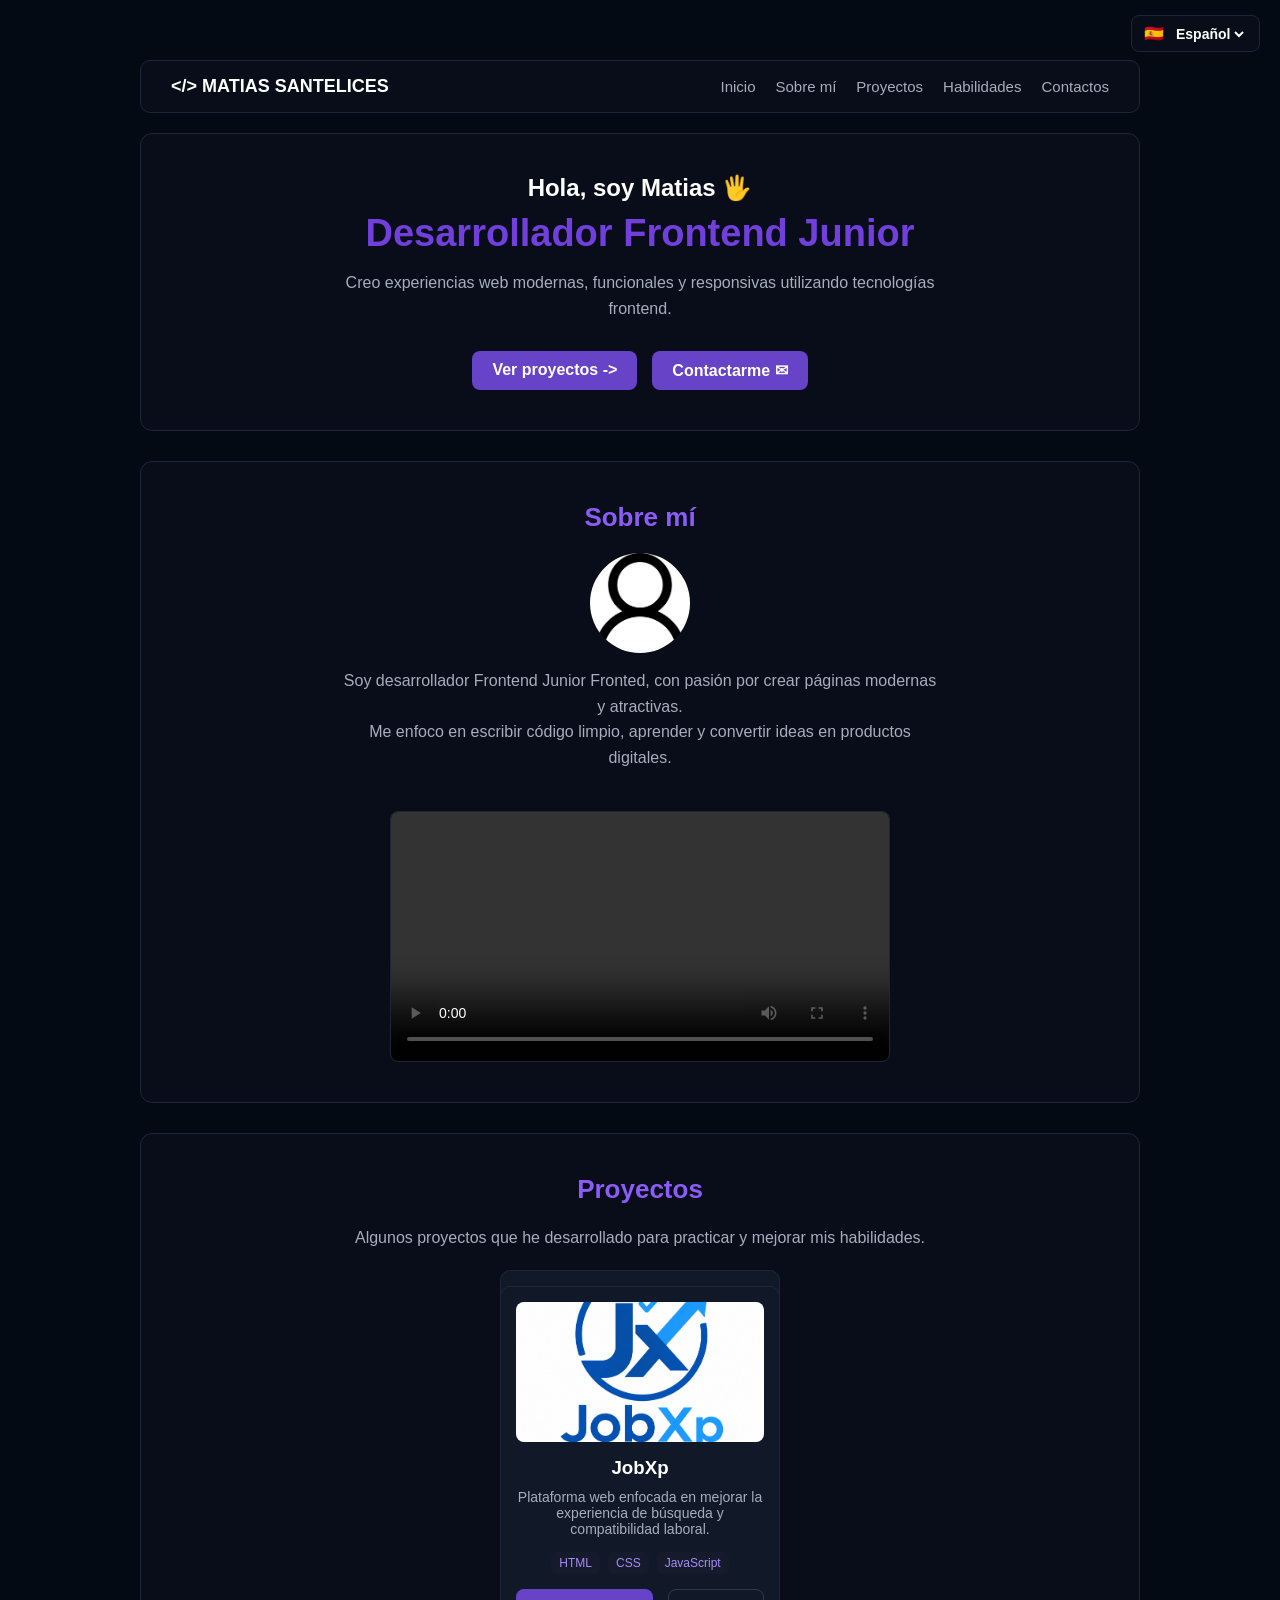
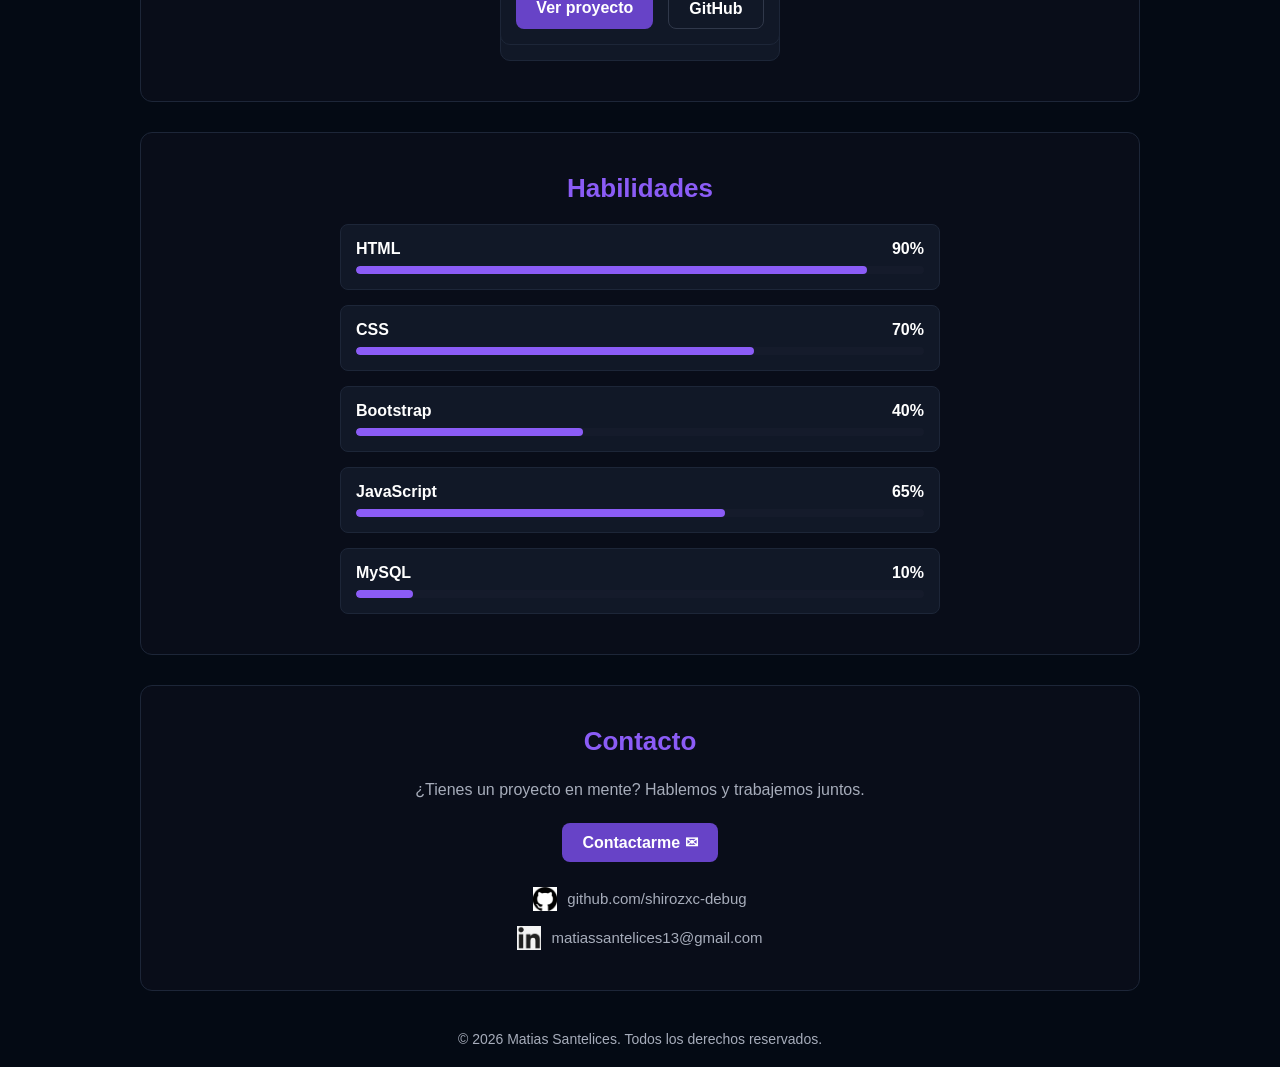
==== Portafolio/index.html @ 4d887667 "asd" ====
<!DOCTYPE html>
<html lang="es">

<head>
    <meta charset="UTF-8">
    <meta name="viewport" content="width=device-width, initial-scale=1.0">
    <meta name="author" content="Matias Santelices">
    <title>Portafolio - Matias Santelices</title>
    <link rel="stylesheet" href="static/css/style.css">
</head>

<body>

    <!-- CAJA DE IDIOMA INDEPENDIENTE (FUERA DEL HEADER) -->
    <div class="caja-idioma-flotante">
        <span id="bandera">🇪🇸</span>
        <select id="selector-idioma">
            <option value="es">Español</option>
            <option value="en">English</option>
        </select>
    </div>

    <!-- MENÚ DE NAVEGACIÓN -->
    <header class="navbar">
        <div class="logo">
            <a href="#inicio"> &lt;/&gt; MATIAS SANTELICES</a>
        </div>
        <nav class="nav-links">
            <a id="link-inicio" href="#inicio">Inicio</a>
            <a id="link-sobre-mi" href="#sobre-mi">Sobre mí</a>
            <a id="link-proyectos" href="#proyectos">Proyectos</a>
            <a id="link-habilidades" href="#habilidades">Habilidades</a>
            <a id="link-contacto" href="#contacto">Contactos</a>
        </nav>
    </header>

    <!-- CONTENEDOR PRINCIPAL -->
    <main class="contenedor-principal">

        <!-- INICIO -->
        <section id="inicio" class="caja-seccion">
            <h2 id="txt-saludo">Hola, soy Matias 🖐</h2>
            <h1 id="txt-titulo-profesion" class="titulo-principal">Desarrollador Frontend Junior </h1>
            <p id="txt-descripcion-inicio" class="texto-centrado">Creo experiencias web modernas, funcionales y responsivas utilizando tecnologías frontend.</p>
            <div class="contenedor-botones">
                <a id="btn-ver-proyectos" href="#proyectos" class="btn">Ver proyectos -&gt;</a>
                <a id="btn-contacto" href="#contacto" class="btn">Contactarme ✉</a>
            </div>
        </section>

        <!-- SOBRE MÍ -->
        <section id="sobre-mi" class="caja-seccion">
            <h2 id="titulo-sobre-mi" class="titulo-seccion">Sobre mí</h2>
            <div class="tarjeta-sobre-mi">
                <img class="imagen-usuario" src="static/images/user.png" alt="Matias Santelices">
                <p id="txt-sobre-mi" class="texto-centrado">
                    Soy desarrollador Frontend Junior Fronted, con pasión por crear páginas modernas y atractivas.<br>
                    Me enfoco en escribir código limpio, aprender y convertir ideas en productos digitales.
                </p>
            </div>
            <div class="contenedor-video">
            <video controls width="100%">
                <source src="static/videos/presentacion.mp4" type="video/mp4">
                Tu navegador no soporta el formato de video.
            </video>
        </div>
    </div>
</section>
        </section>

        <!-- PROYECTOS -->
        <section id="proyectos" class="caja-seccion">
            <h2 id="titulo-proyectos" class="titulo-seccion">Proyectos</h2>
            <p id="desc-proyectos" class="texto-centrado">Algunos proyectos que he desarrollado para practicar y mejorar mis habilidades.</p>
            
            <div class="contenedor-tarjetas">
                <article class="tarjeta-proyecto">
<!-- PROYECTO 1 -->
<article class="tarjeta-proyecto">
    <!-- CONTENEDOR DE LA IMAGEN DEL PROYECTO -->
    <div class="imagen-placeholder">
        <img src="static/images/Logo.png" alt="logo" class="img-proyecto">
    </div>

    <div class="info-proyecto">
        <h3>JobXp</h3>
        <p id="desc-p1">Plataforma web enfocada en mejorar la experiencia de búsqueda y compatibilidad laboral.</p>
        <div class="tecnologias">
            <span>HTML</span>
            <span>CSS</span>
            <span>JavaScript</span>
        </div>
        <div class="contenedor-botones">
            <a id="btn-p1-ver" href="#" class="btn">Ver proyecto</a>
            <a href="https://github.com/shirozxc-debug" target="_blank" class="btn-secundario">GitHub</a>
        </div>
    </div>
</article>
</section>


<!-- HABILIDADES -->
        <section id="habilidades" class="caja-seccion">
            <h2 id="titulo-habilidades" class="titulo-seccion">Habilidades</h2>
            
            <div class="contenedor-barras">
                <div class="habilidad-barra">
                    <div class="habilidad-info">
                        <span>HTML</span>
                        <span>90%</span>
                    </div>
                    <div class="barra"><div class="progreso" style="width: 90%;"></div></div>
                </div>

                <div class="habilidad-barra">
                    <div class="habilidad-info">
                        <span>CSS</span>
                        <span>70%</span>
                    </div>
                    <div class="barra"><div class="progreso" style="width: 70%;"></div></div>
                </div>

                <div class="habilidad-barra">
                    <div class="habilidad-info">
                        <span>Bootstrap</span>
                        <span>40%</span>
                    </div>
                    <div class="barra"><div class="progreso" style="width: 40%;"></div></div>
                </div>

                <div class="habilidad-barra">
                    <div class="habilidad-info">
                        <span>JavaScript</span>
                        <span>65%</span>
                    </div>
                    <div class="barra"><div class="progreso" style="width: 65%;"></div></div>
                </div>

                <div class="habilidad-barra">
                    <div class="habilidad-info">
                        <span>MySQL</span>
                        <span>10%</span>
                    </div>
                    <div class="barra"><div class="progreso" style="width: 10%;"></div></div>
                </div>
            </div>
        </section>

<!-- CONTACTO -->
        <section id="contacto" class="caja-seccion">
            <h2 id="titulo-contacto" class="titulo-seccion">Contacto</h2>
            <p id="txt-contacto-pregunta" class="texto-centrado">¿Tienes un proyecto en mente? Hablemos y trabajemos juntos.</p>
            <div class="espacio-boton">
                <a id="btn-contactarme" href="mailto:matiassantelices13@gmail.com" class="btn">Contactarme ✉</a>
            </div>

            <div class="contenedor-contacto">
                <div class="item-contacto">
                    <img src="static/images/github.png" alt="github">
                    <a href="https://github.com/shirozxc-debug" target="_blank">github.com/shirozxc-debug</a>
                </div>
                <div class="item-contacto">
                    <img src="static/images/LinkedIn.png" alt="LinkedIn">
                    <a href="https://www.linkedin.com/in/matias-santelices-171565412/" target="_blank">matiassantelices13@gmail.com</a>
                </div>
            </div>
        </section>

    </main>
    <footer>
        <p id="txt-footer">© 2026 Matias Santelices. Todos los derechos reservados.</p>
    </footer>

    <!-- SCRIPT AL FINAL -->
    <script src="static/js/script.js"></script>
</body>

</html>
---- Portafolio/static/css/style.css ----
* {
    margin: 0;
    padding: 0;
    box-sizing: border-box;
}

body {
    font-family: Arial, Helvetica, sans-serif;
    background-color: #040A14;
    color: #ffffff;
    display: flex;
    flex-direction: column;
    align-items: center;
    min-height: 100vh;
}

.caja-idioma-flotante {
    position: absolute;
    top: 15px;
    right: 20px;
    display: flex;
    align-items: center;
    gap: 8px;
    background-color: #090D19;
    border: 1px solid #1d2638;
    padding: 8px 12px;
    border-radius: 8px;
    z-index: 100;
}

#selector-idioma {
    background-color: transparent;
    color: #ffffff;
    border: none;
    font-size: 14px;
    font-weight: bold;
    cursor: pointer;
    outline: none;
}

#selector-idioma option {
    background-color: #090D19;
    color: #ffffff;
}

.navbar {
    width: 90%;
    max-width: 1000px;
    background-color: #090D19;
    border: 1px solid #1d2638;
    border-radius: 10px;
    margin: 60px 0 20px 0;
    padding: 15px 30px;
    display: flex;
    justify-content: space-between;
    align-items: center;
}

.logo a {
    color: #ffffff;
    text-decoration: none;
    font-weight: bold;
    font-size: 18px;
}

.logo a:hover {
    color: #8b5cf6;
}

.nav-links {
    display: flex;
    gap: 20px;
}

.nav-links a {
    color: #a7adbb;
    text-decoration: none;
    font-size: 15px;
}

.nav-links a:hover {
    color: #8b5cf6;
}

.contenedor-principal {
    width: 90%;
    max-width: 1000px;
    display: flex;
    flex-direction: column;
    align-items: center;
    gap: 30px;
}

.caja-seccion {
    width: 100%;
    background-color: #090D19;
    border: 1px solid #1d2638;
    border-radius: 12px;
    padding: 40px 30px;
    display: flex;
    flex-direction: column;
    align-items: center;
    text-align: center;
}

.titulo-principal {
    font-size: 38px;
    color: #7140DC;
    margin: 10px 0 15px 0;
}

.titulo-seccion {
    font-size: 26px;
    color: #8b5cf6;
    margin-bottom: 20px;
}

.texto-centrado {
    color: #a7adbb;
    margin-bottom: 20px;
    max-width: 600px;
    line-height: 1.6;
}

.contenedor-botones {
    display: flex;
    gap: 15px;
    justify-content: center;
    margin-top: 10px;
}

.btn {
    background-color: #6743C7;
    color: #ffffff;
    padding: 10px 20px;
    border-radius: 8px;
    text-decoration: none;
    font-weight: bold;
    display: inline-block;
}

.btn:hover {
    background-color: #5533ad;
}

.btn-secundario {
    border: 1px solid #30384a;
    color: #ffffff;
    padding: 10px 20px;
    border-radius: 8px;
    text-decoration: none;
    font-weight: bold;
}

.btn-secundario:hover {
    border-color: #8b5cf6;
    color: #8b5cf6;
}

.tarjeta-sobre-mi {
    display: flex;
    flex-direction: column;
    align-items: center;
    gap: 15px;
}

.imagen-usuario {
    width: 100px;
    height: 100px;
    border-radius: 50%;
    object-fit: cover;
}

.contenedor-video {
    width: 100%;
    max-width: 500px;
    margin-top: 20px;
    border-radius: 8px;
    overflow: hidden;
    border: 1px solid #1d2638;
}

.contenedor-video video {
    display: block;
    width: 100%;
    height: auto;
    object-fit: cover;
}

.contenedor-tarjetas {
    display: flex;
    flex-wrap: wrap;
    justify-content: center;
    gap: 20px;
    width: 100%;
}

.tarjeta-proyecto {
    background-color: #111827;
    border: 1px solid #1d2638;
    border-radius: 10px;
    width: 280px;
    padding: 15px;
    display: flex;
    flex-direction: column;
    align-items: center;
}

.imagen-placeholder {
    width: 100%;
    height: 140px;
    background-color: #151b2b;
    color: #8b5cf6;
    font-weight: bold;
    display: flex;
    justify-content: center;
    align-items: center;
    border-radius: 8px;
    margin-bottom: 15px;
    overflow: hidden;
}

.img-proyecto {
    width: 100%;
    height: 100%;
    object-fit: cover;
}

.info-proyecto h3 {
    margin-bottom: 10px;
}

.info-proyecto p {
    color: #a7adbb;
    font-size: 14px;
    margin-bottom: 15px;
}

.tecnologias {
    display: flex;
    justify-content: center;
    gap: 8px;
    margin-bottom: 15px;
}

.tecnologias span {
    background-color: #151b2b;
    color: #a78bfa;
    padding: 4px 8px;
    border-radius: 5px;
    font-size: 12px;
}

.contenedor-barras {
    width: 100%;
    max-width: 600px;
    display: flex;
    flex-direction: column;
    gap: 15px;
}

.habilidad-barra {
    background-color: #111827;
    border: 1px solid #1d2638;
    border-radius: 8px;
    padding: 15px;
}

.habilidad-info {
    display: flex;
    justify-content: space-between;
    margin-bottom: 8px;
    font-weight: bold;
}

.barra {
    width: 100%;
    height: 8px;
    background-color: #151b2b;
    border-radius: 10px;
    overflow: hidden;
}

.progreso {
    height: 100%;
    background-color: #8b5cf6;
    border-radius: 10px;
    transition: width 1s ease-in-out;
}

.espacio-boton {
    margin-bottom: 25px;
}

.contenedor-contacto {
    display: flex;
    flex-direction: column;
    gap: 15px;
    align-items: center;
}

.item-contacto {
    display: flex;
    align-items: center;
    gap: 10px;
}

.item-contacto img {
    width: 24px;
    height: 24px;
    object-fit: contain;
}

.item-contacto a {
    color: #a7adbb;
    text-decoration: none;
    font-size: 15px;
}

.item-contacto a:hover {
    color: #8b5cf6;
}

footer {
    margin: 40px 0 20px 0;
    color: #a7adbb;
    font-size: 14px;
}

@media (max-width: 768px) {
    .caja-idioma-flotante {
        top: 10px;
        right: 50%;
        transform: translateX(50%);
    }

    .navbar {
        flex-direction: column;
        gap: 15px;
        margin-top: 70px;
        padding: 15px;
    }

    .nav-links {
        flex-wrap: wrap;
        justify-content: center;
        gap: 10px;
    }

    .titulo-principal {
        font-size: 28px;
    }

    .tarjeta-proyecto {
        width: 100%;
    }

    .contenedor-botones {
        flex-direction: column;
        width: 100%;
    }

    .btn, .btn-secundario {
        width: 100%;
        text-align: center;
    }
}
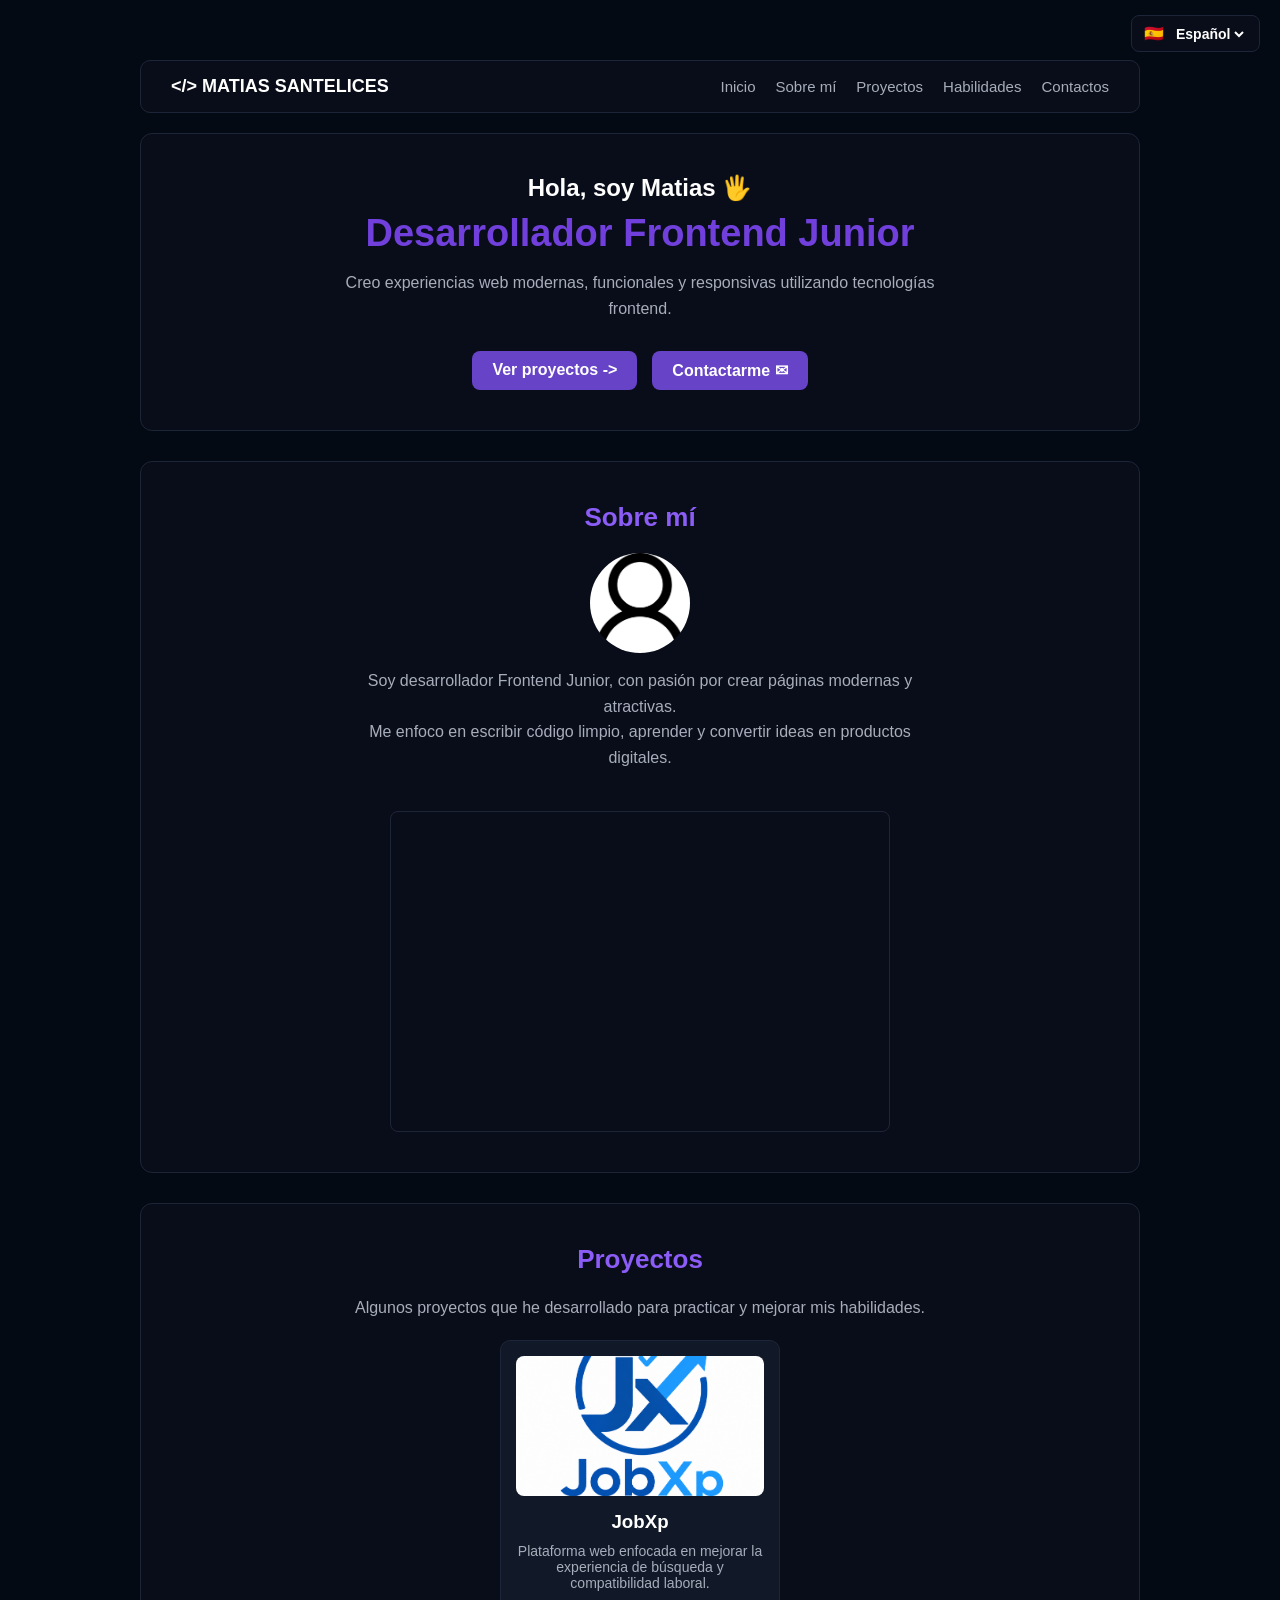
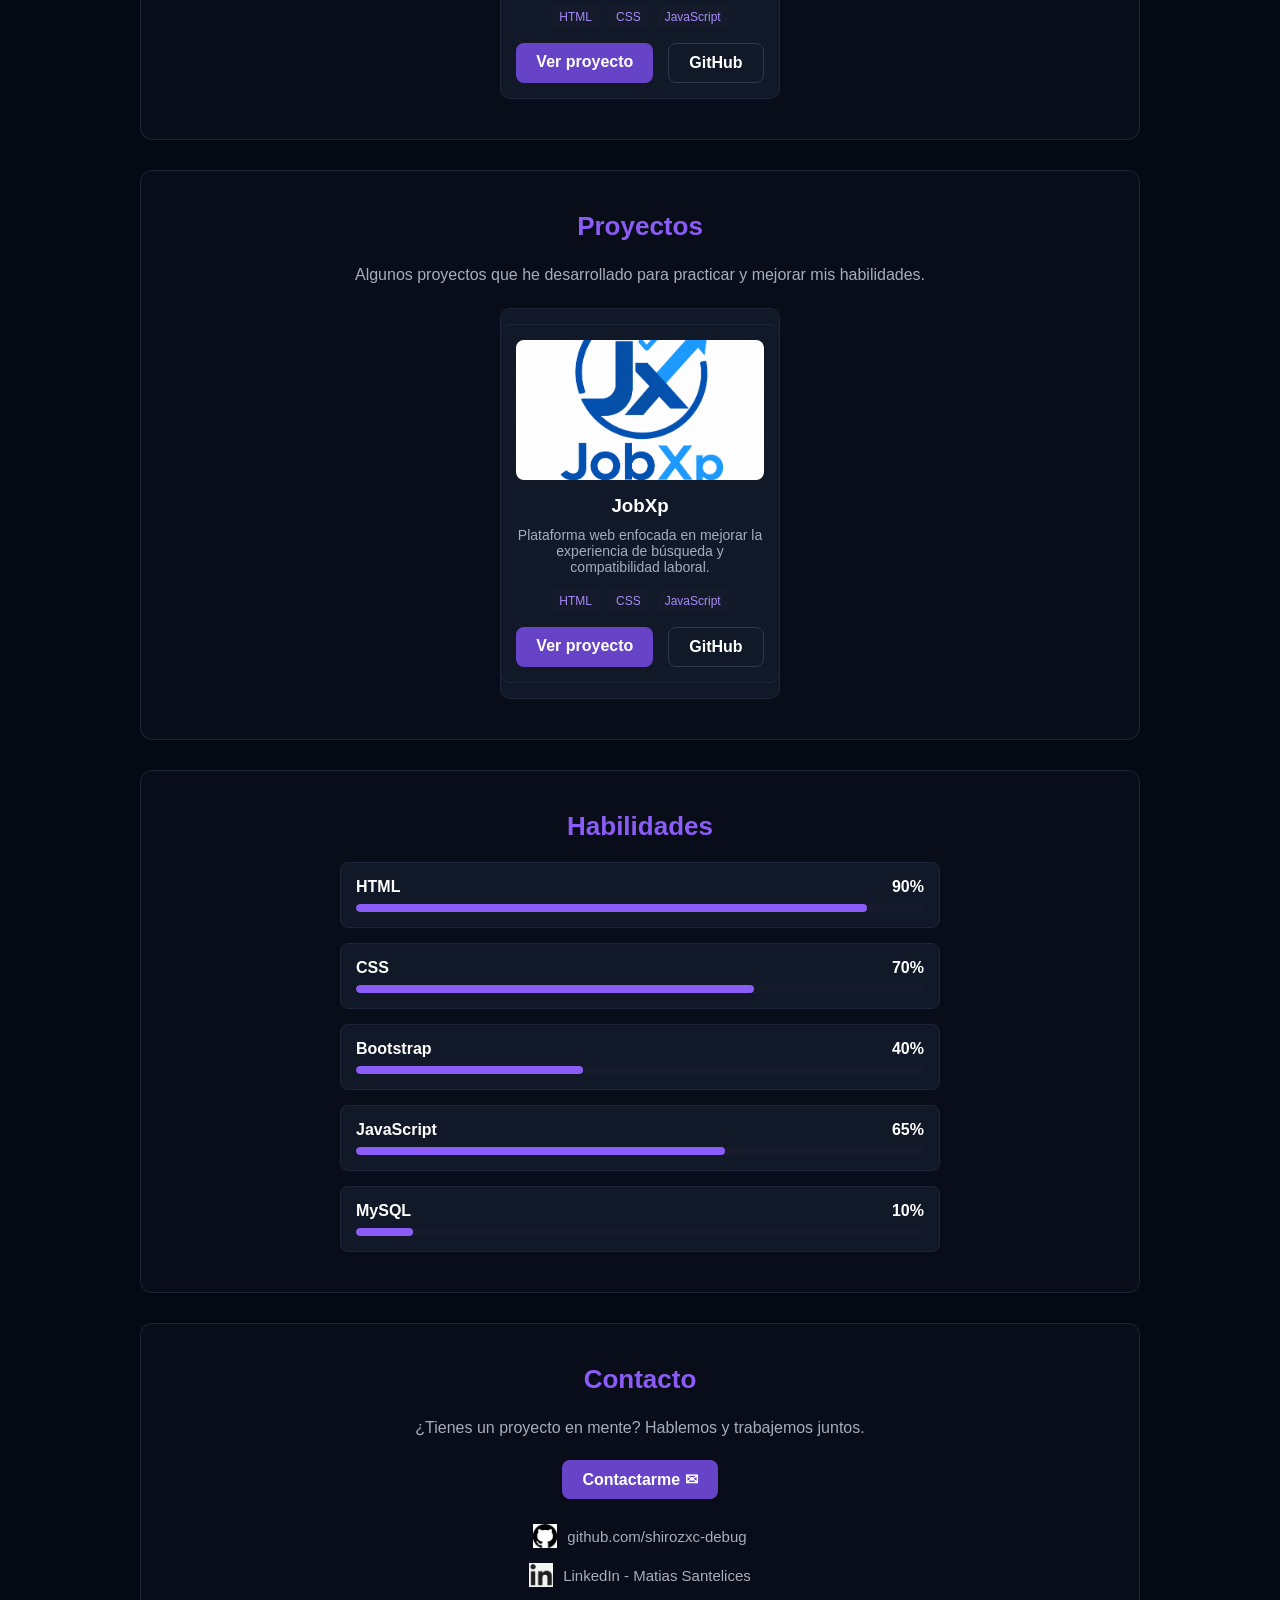
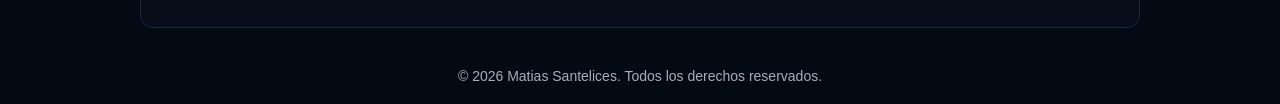
==== commit f6335ff5: "asd" ====
--- a/Portafolio/index.html
+++ b/Portafolio/index.html
@@ -41,75 +41,111 @@
         <section id="inicio" class="caja-seccion">
             <h2 id="txt-saludo">Hola, soy Matias 🖐</h2>
             <h1 id="txt-titulo-profesion" class="titulo-principal">Desarrollador Frontend Junior </h1>
-            <p id="txt-descripcion-inicio" class="texto-centrado">Creo experiencias web modernas, funcionales y responsivas utilizando tecnologías frontend.</p>
+            <p id="txt-descripcion-inicio" class="texto-centrado">Creo experiencias web modernas, funcionales y
+                responsivas utilizando tecnologías frontend.</p>
             <div class="contenedor-botones">
                 <a id="btn-ver-proyectos" href="#proyectos" class="btn">Ver proyectos -&gt;</a>
                 <a id="btn-contacto" href="#contacto" class="btn">Contactarme ✉</a>
             </div>
         </section>
 
-        <!-- SOBRE MÍ -->
+<!-- SOBRE MÍ -->
         <section id="sobre-mi" class="caja-seccion">
             <h2 id="titulo-sobre-mi" class="titulo-seccion">Sobre mí</h2>
             <div class="tarjeta-sobre-mi">
                 <img class="imagen-usuario" src="static/images/user.png" alt="Matias Santelices">
                 <p id="txt-sobre-mi" class="texto-centrado">
-                    Soy desarrollador Frontend Junior Fronted, con pasión por crear páginas modernas y atractivas.<br>
+                    Soy desarrollador Frontend Junior, con pasión por crear páginas modernas y atractivas.<br>
                     Me enfoco en escribir código limpio, aprender y convertir ideas en productos digitales.
                 </p>
             </div>
             <div class="contenedor-video">
-            <video controls width="100%">
-                <source src="static/videos/presentacion.mp4" type="video/mp4">
-                Tu navegador no soporta el formato de video.
-            </video>
-        </div>
-    </div>
-</section>
+                <iframe width="560" height="315" src="https://www.youtube.com/embed/ELSm-G201Ls?si=acrBzftY3R5Zxudw"
+                    title="YouTube video player" frameborder="0" allow="accelerometer; 
+                    autoplay; clipboard-write; 
+                    encrypted-media; gyroscope; 
+                    picture-in-picture; web-share" referrerpolicy="strict-origin-when-cross-origin" allowfullscreen>
+                </iframe>
+            </div>
         </section>
 
         <!-- PROYECTOS -->
         <section id="proyectos" class="caja-seccion">
             <h2 id="titulo-proyectos" class="titulo-seccion">Proyectos</h2>
             <p id="desc-proyectos" class="texto-centrado">Algunos proyectos que he desarrollado para practicar y mejorar mis habilidades.</p>
-            
+
             <div class="contenedor-tarjetas">
                 <article class="tarjeta-proyecto">
-<!-- PROYECTO 1 -->
-<article class="tarjeta-proyecto">
-    <!-- CONTENEDOR DE LA IMAGEN DEL PROYECTO -->
-    <div class="imagen-placeholder">
-        <img src="static/images/Logo.png" alt="logo" class="img-proyecto">
-    </div>
-
-    <div class="info-proyecto">
-        <h3>JobXp</h3>
-        <p id="desc-p1">Plataforma web enfocada en mejorar la experiencia de búsqueda y compatibilidad laboral.</p>
-        <div class="tecnologias">
-            <span>HTML</span>
-            <span>CSS</span>
-            <span>JavaScript</span>
-        </div>
-        <div class="contenedor-botones">
-            <a id="btn-p1-ver" href="#" class="btn">Ver proyecto</a>
-            <a href="https://github.com/shirozxc-debug" target="_blank" class="btn-secundario">GitHub</a>
-        </div>
-    </div>
-</article>
-</section>
-
-
-<!-- HABILIDADES -->
+                    <!-- CONTENEDOR DE LA IMAGEN DEL PROYECTO -->
+                    <div class="imagen-placeholder">
+                        <img src="static/images/Logo.png" alt="logo" class="img-proyecto">
+                    </div>
+
+                    <div class="info-proyecto">
+                        <h3>JobXp</h3>
+                        <p id="desc-p1">Plataforma web enfocada en mejorar la experiencia de búsqueda y compatibilidad laboral.</p>
+                        <div class="tecnologias">
+                            <span>HTML</span>
+                            <span>CSS</span>
+                            <span>JavaScript</span>
+                        </div>
+                        <div class="contenedor-botones">
+                            <a id="btn-p1-ver" href="#" class="btn">Ver proyecto</a>
+                            <a href="https://github.com/shirozxc-debug" target="_blank" class="btn-secundario">GitHub</a>
+                        </div>
+                    </div>
+                </article>
+            </div>
+        </section>
+
+        </section>
+        <!-- PROYECTOS -->
+        <section id="proyectos" class="caja-seccion">
+            <h2 id="titulo-proyectos" class="titulo-seccion">Proyectos</h2>
+            <p id="desc-proyectos" class="texto-centrado">Algunos proyectos que he desarrollado para practicar y mejorar
+                mis habilidades.</p>
+
+            <div class="contenedor-tarjetas">
+                <article class="tarjeta-proyecto">
+                    <!-- PROYECTO 1 -->
+                    <article class="tarjeta-proyecto">
+                        <!-- CONTENEDOR DE LA IMAGEN DEL PROYECTO -->
+                        <div class="imagen-placeholder">
+                            <img src="static/images/Logo.png" alt="logo" class="img-proyecto">
+                        </div>
+
+                        <div class="info-proyecto">
+                            <h3>JobXp</h3>
+                            <p id="desc-p1">Plataforma web enfocada en mejorar la experiencia de búsqueda y
+                                compatibilidad laboral.</p>
+                            <div class="tecnologias">
+                                <span>HTML</span>
+                                <span>CSS</span>
+                                <span>JavaScript</span>
+                            </div>
+                            <div class="contenedor-botones">
+                                <a id="btn-p1-ver" href="#" class="btn">Ver proyecto</a>
+                                <a href="https://github.com/shirozxc-debug" target="_blank"
+                                    class="btn-secundario">GitHub</a>
+                            </div>
+                        </div>
+                    </article>
+        </section>
+
+
+        <!-- HABILIDADES -->
         <section id="habilidades" class="caja-seccion">
             <h2 id="titulo-habilidades" class="titulo-seccion">Habilidades</h2>
-            
+
             <div class="contenedor-barras">
                 <div class="habilidad-barra">
                     <div class="habilidad-info">
                         <span>HTML</span>
                         <span>90%</span>
                     </div>
-                    <div class="barra"><div class="progreso" style="width: 90%;"></div></div>
+                    <div class="barra">
+                        <div class="progreso" style="width: 90%;"></div>
+                    </div>
                 </div>
 
                 <div class="habilidad-barra">
@@ -117,7 +153,9 @@
                         <span>CSS</span>
                         <span>70%</span>
                     </div>
-                    <div class="barra"><div class="progreso" style="width: 70%;"></div></div>
+                    <div class="barra">
+                        <div class="progreso" style="width: 70%;"></div>
+                    </div>
                 </div>
 
                 <div class="habilidad-barra">
@@ -125,7 +163,9 @@
                         <span>Bootstrap</span>
                         <span>40%</span>
                     </div>
-                    <div class="barra"><div class="progreso" style="width: 40%;"></div></div>
+                    <div class="barra">
+                        <div class="progreso" style="width: 40%;"></div>
+                    </div>
                 </div>
 
                 <div class="habilidad-barra">
@@ -133,7 +173,9 @@
                         <span>JavaScript</span>
                         <span>65%</span>
                     </div>
-                    <div class="barra"><div class="progreso" style="width: 65%;"></div></div>
+                    <div class="barra">
+                        <div class="progreso" style="width: 65%;"></div>
+                    </div>
                 </div>
 
                 <div class="habilidad-barra">
@@ -141,15 +183,18 @@
                         <span>MySQL</span>
                         <span>10%</span>
                     </div>
-                    <div class="barra"><div class="progreso" style="width: 10%;"></div></div>
-                </div>
-            </div>
-        </section>
-
-<!-- CONTACTO -->
+                    <div class="barra">
+                        <div class="progreso" style="width: 10%;"></div>
+                    </div>
+                </div>
+            </div>
+        </section>
+
+        <!-- CONTACTO -->
         <section id="contacto" class="caja-seccion">
             <h2 id="titulo-contacto" class="titulo-seccion">Contacto</h2>
-            <p id="txt-contacto-pregunta" class="texto-centrado">¿Tienes un proyecto en mente? Hablemos y trabajemos juntos.</p>
+            <p id="txt-contacto-pregunta" class="texto-centrado">¿Tienes un proyecto en mente? Hablemos y trabajemos
+                juntos.</p>
             <div class="espacio-boton">
                 <a id="btn-contactarme" href="mailto:matiassantelices13@gmail.com" class="btn">Contactarme ✉</a>
             </div>
@@ -161,7 +206,7 @@
                 </div>
                 <div class="item-contacto">
                     <img src="static/images/LinkedIn.png" alt="LinkedIn">
-                    <a href="https://www.linkedin.com/in/matias-santelices-171565412/" target="_blank">matiassantelices13@gmail.com</a>
+                    <a href="https://www.linkedin.com/in/matias-santelices-171565412/" target="_blank">LinkedIn - Matias Santelices</a>
                 </div>
             </div>
         </section>
--- a/Portafolio/static/css/style.css
+++ b/Portafolio/static/css/style.css
@@ -137,10 +137,16 @@
     text-decoration: none;
     font-weight: bold;
     display: inline-block;
+    transition: transform 0.2s ease-out
 }
 
 .btn:hover {
+    transform: scale(1.08);
     background-color: #5533ad;
+}
+
+.btn:active {
+    transform: scale(0.98); 
 }
 
 .btn-secundario {
@@ -325,43 +331,4 @@
     margin: 40px 0 20px 0;
     color: #a7adbb;
     font-size: 14px;
-}
-
-@media (max-width: 768px) {
-    .caja-idioma-flotante {
-        top: 10px;
-        right: 50%;
-        transform: translateX(50%);
-    }
-
-    .navbar {
-        flex-direction: column;
-        gap: 15px;
-        margin-top: 70px;
-        padding: 15px;
-    }
-
-    .nav-links {
-        flex-wrap: wrap;
-        justify-content: center;
-        gap: 10px;
-    }
-
-    .titulo-principal {
-        font-size: 28px;
-    }
-
-    .tarjeta-proyecto {
-        width: 100%;
-    }
-
-    .contenedor-botones {
-        flex-direction: column;
-        width: 100%;
-    }
-
-    .btn, .btn-secundario {
-        width: 100%;
-        text-align: center;
-    }
 }
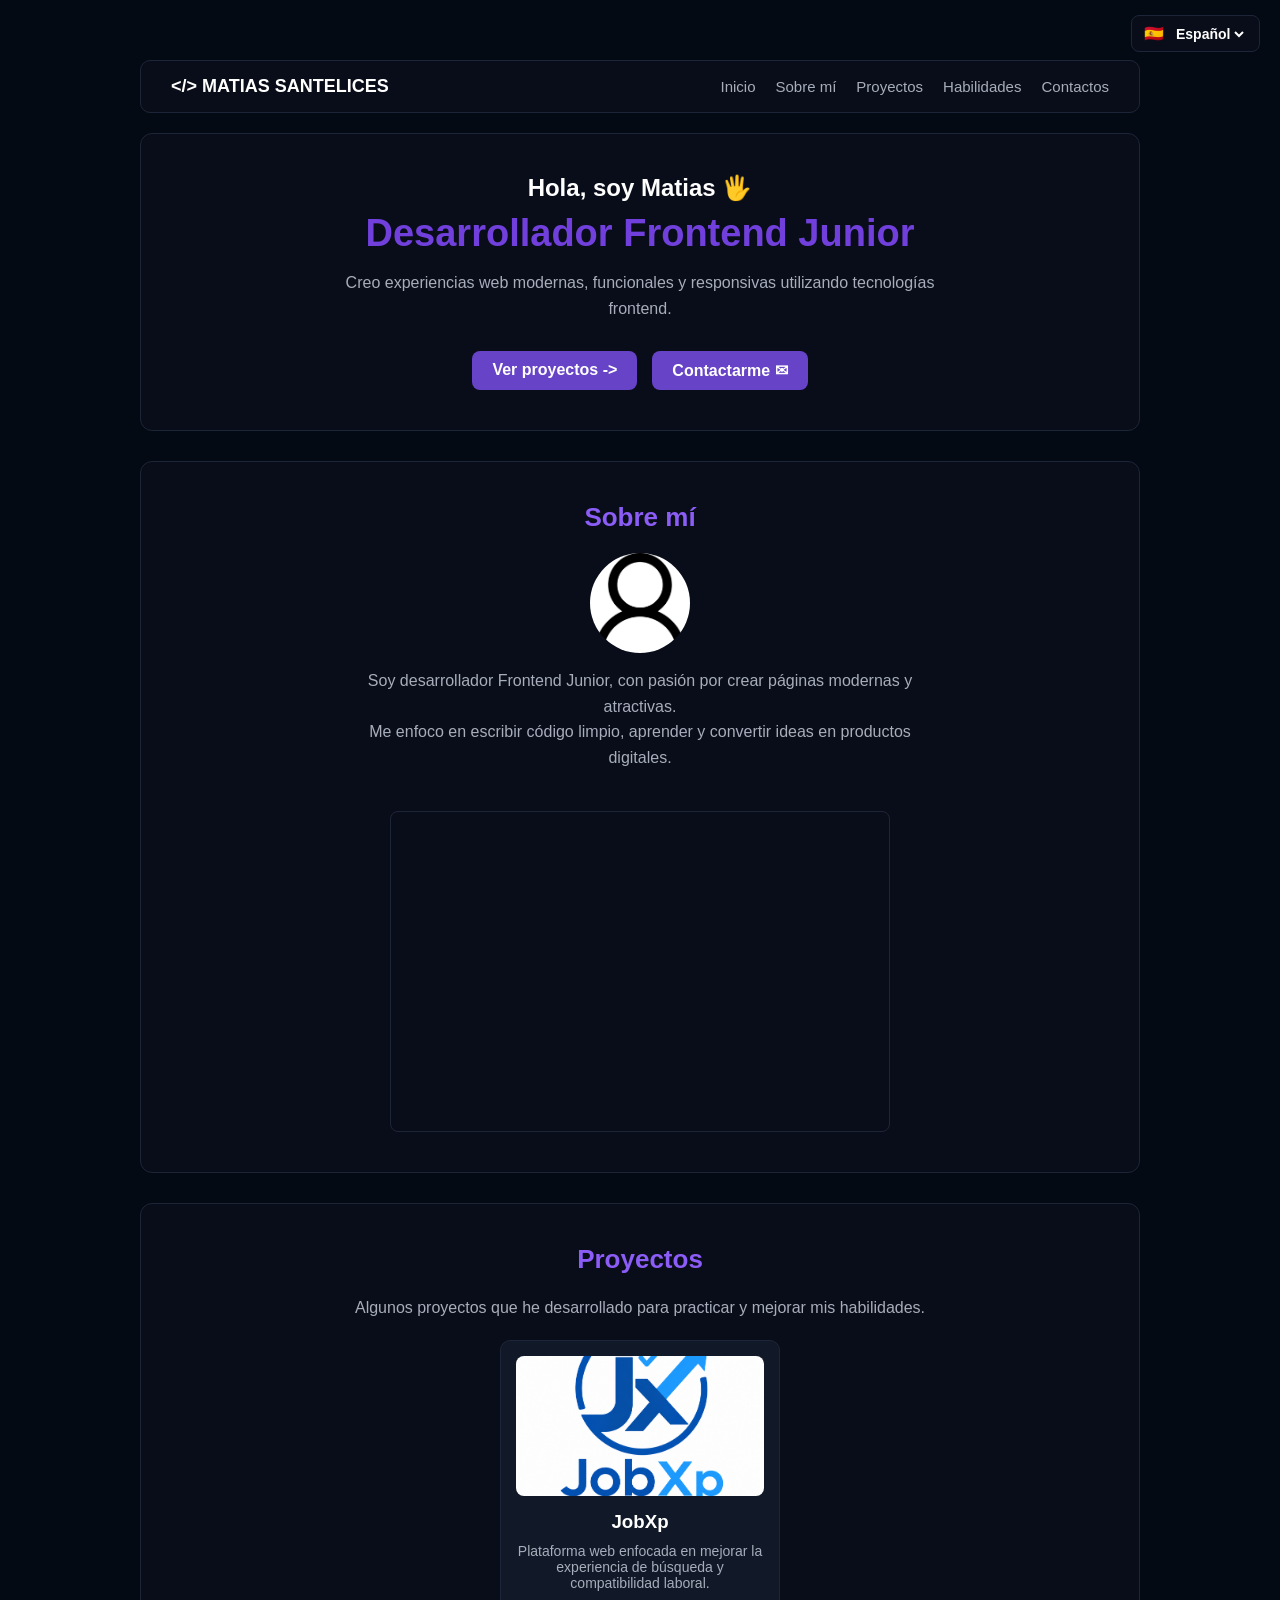
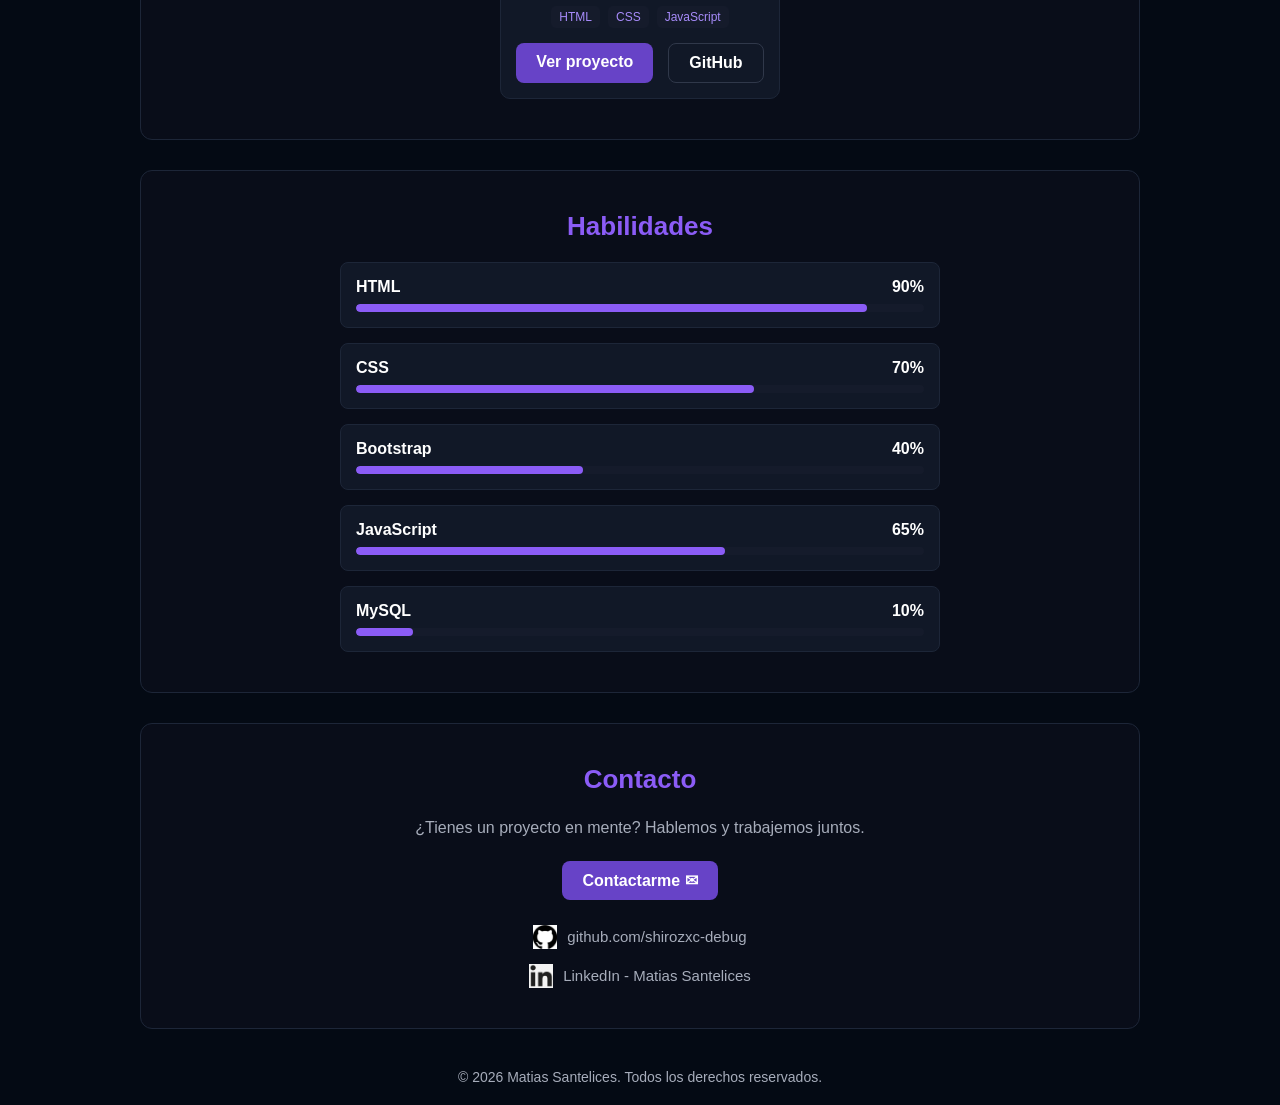
==== commit 833820b5: "asd" ====
--- a/Portafolio/index.html
+++ b/Portafolio/index.html
@@ -40,16 +40,17 @@
         <!-- INICIO -->
         <section id="inicio" class="caja-seccion">
             <h2 id="txt-saludo">Hola, soy Matias 🖐</h2>
-            <h1 id="txt-titulo-profesion" class="titulo-principal">Desarrollador Frontend Junior </h1>
-            <p id="txt-descripcion-inicio" class="texto-centrado">Creo experiencias web modernas, funcionales y
-                responsivas utilizando tecnologías frontend.</p>
+            <h1 id="txt-titulo-profesion" class="titulo-principal">Desarrollador Frontend Junior</h1>
+            <p id="txt-descripcion-inicio" class="texto-centrado">
+                Creo experiencias web modernas, funcionales y responsivas utilizando tecnologías frontend.
+            </p>
             <div class="contenedor-botones">
                 <a id="btn-ver-proyectos" href="#proyectos" class="btn">Ver proyectos -&gt;</a>
                 <a id="btn-contacto" href="#contacto" class="btn">Contactarme ✉</a>
             </div>
         </section>
 
-<!-- SOBRE MÍ -->
+        <!-- SOBRE MÍ -->
         <section id="sobre-mi" class="caja-seccion">
             <h2 id="titulo-sobre-mi" class="titulo-seccion">Sobre mí</h2>
             <div class="tarjeta-sobre-mi">
@@ -72,66 +73,35 @@
         <!-- PROYECTOS -->
         <section id="proyectos" class="caja-seccion">
             <h2 id="titulo-proyectos" class="titulo-seccion">Proyectos</h2>
-            <p id="desc-proyectos" class="texto-centrado">Algunos proyectos que he desarrollado para practicar y mejorar mis habilidades.</p>
+            <p id="desc-proyectos" class="texto-centrado">
+                Algunos proyectos que he desarrollado para practicar y mejorar mis habilidades.
+            </p>
 
             <div class="contenedor-tarjetas">
+                <!-- PROYECTO 1 -->
                 <article class="tarjeta-proyecto">
-                    <!-- CONTENEDOR DE LA IMAGEN DEL PROYECTO -->
                     <div class="imagen-placeholder">
-                        <img src="static/images/Logo.png" alt="logo" class="img-proyecto">
+                        <img src="static/images/Logo.png" alt="Logo de JobXp" class="img-proyecto">
                     </div>
 
                     <div class="info-proyecto">
                         <h3>JobXp</h3>
-                        <p id="desc-p1">Plataforma web enfocada en mejorar la experiencia de búsqueda y compatibilidad laboral.</p>
+                        <p id="desc-p1">
+                            Plataforma web enfocada en mejorar la experiencia de búsqueda y compatibilidad laboral.
+                        </p>
                         <div class="tecnologias">
                             <span>HTML</span>
                             <span>CSS</span>
                             <span>JavaScript</span>
                         </div>
                         <div class="contenedor-botones">
-                            <a id="btn-p1-ver" href="#" class="btn">Ver proyecto</a>
+                            <a id="btn-p1-ver" href="https://estefanopobletett.github.io/jobxp/" class="btn">Ver proyecto</a>
                             <a href="https://github.com/shirozxc-debug" target="_blank" class="btn-secundario">GitHub</a>
                         </div>
                     </div>
                 </article>
             </div>
         </section>
-
-        </section>
-        <!-- PROYECTOS -->
-        <section id="proyectos" class="caja-seccion">
-            <h2 id="titulo-proyectos" class="titulo-seccion">Proyectos</h2>
-            <p id="desc-proyectos" class="texto-centrado">Algunos proyectos que he desarrollado para practicar y mejorar
-                mis habilidades.</p>
-
-            <div class="contenedor-tarjetas">
-                <article class="tarjeta-proyecto">
-                    <!-- PROYECTO 1 -->
-                    <article class="tarjeta-proyecto">
-                        <!-- CONTENEDOR DE LA IMAGEN DEL PROYECTO -->
-                        <div class="imagen-placeholder">
-                            <img src="static/images/Logo.png" alt="logo" class="img-proyecto">
-                        </div>
-
-                        <div class="info-proyecto">
-                            <h3>JobXp</h3>
-                            <p id="desc-p1">Plataforma web enfocada en mejorar la experiencia de búsqueda y
-                                compatibilidad laboral.</p>
-                            <div class="tecnologias">
-                                <span>HTML</span>
-                                <span>CSS</span>
-                                <span>JavaScript</span>
-                            </div>
-                            <div class="contenedor-botones">
-                                <a id="btn-p1-ver" href="#" class="btn">Ver proyecto</a>
-                                <a href="https://github.com/shirozxc-debug" target="_blank"
-                                    class="btn-secundario">GitHub</a>
-                            </div>
-                        </div>
-                    </article>
-        </section>
-
 
         <!-- HABILIDADES -->
         <section id="habilidades" class="caja-seccion">
@@ -193,15 +163,16 @@
         <!-- CONTACTO -->
         <section id="contacto" class="caja-seccion">
             <h2 id="titulo-contacto" class="titulo-seccion">Contacto</h2>
-            <p id="txt-contacto-pregunta" class="texto-centrado">¿Tienes un proyecto en mente? Hablemos y trabajemos
-                juntos.</p>
+            <p id="txt-contacto-pregunta" class="texto-centrado">
+                ¿Tienes un proyecto en mente? Hablemos y trabajemos juntos.
+            </p>
             <div class="espacio-boton">
                 <a id="btn-contactarme" href="mailto:matiassantelices13@gmail.com" class="btn">Contactarme ✉</a>
             </div>
 
             <div class="contenedor-contacto">
                 <div class="item-contacto">
-                    <img src="static/images/github.png" alt="github">
+                    <img src="static/images/github.png" alt="GitHub">
                     <a href="https://github.com/shirozxc-debug" target="_blank">github.com/shirozxc-debug</a>
                 </div>
                 <div class="item-contacto">
@@ -212,6 +183,7 @@
         </section>
 
     </main>
+
     <footer>
         <p id="txt-footer">© 2026 Matias Santelices. Todos los derechos reservados.</p>
     </footer>
--- a/Portafolio/static/css/style.css
+++ b/Portafolio/static/css/style.css
@@ -331,4 +331,95 @@
     margin: 40px 0 20px 0;
     color: #a7adbb;
     font-size: 14px;
+}
+
+@media screen and (max-width: 768px) {
+    .navbar {
+        flex-direction: column;
+        gap: 15px;
+        padding: 15px 20px;
+        margin-top: 70px;
+    }
+
+    .nav-links {
+        flex-wrap: wrap;
+        justify-content: center;
+        gap: 12px;
+    }
+
+    .titulo-principal {
+        font-size: 28px;
+    }
+
+    .caja-seccion {
+        padding: 30px 20px;
+    }
+
+    .contenedor-video {
+        max-width: 100%;
+        position: relative;
+        padding-bottom: 56.25%; /* Relación de aspecto 16:9 */
+        height: 0;
+    }
+
+    .contenedor-video iframe {
+        position: absolute;
+        top: 0;
+        left: 0;
+        width: 100%;
+        height: 100%;
+    }
+}
+
+/* Teléfonos móviles (máximo 480px) */
+@media screen and (max-width: 480px) {
+    .caja-idioma-flotante {
+        top: 10px;
+        right: 10px;
+        padding: 6px 10px;
+    }
+
+    #selector-idioma {
+        font-size: 12px;
+    }
+
+    .navbar {
+        width: 95%;
+        margin-top: 60px;
+    }
+
+    .nav-links a {
+        font-size: 13px;
+    }
+
+    .titulo-principal {
+        font-size: 24px;
+    }
+
+    .titulo-seccion {
+        font-size: 22px;
+    }
+
+    .contenedor-botones {
+        flex-direction: column;
+        width: 100%;
+    }
+
+    .btn, .btn-secundario {
+        width: 100%;
+        text-align: center;
+    }
+
+    .tarjeta-proyecto {
+        width: 100%;
+    }
+
+    .tecnologias {
+        flex-wrap: wrap;
+    }
+
+    .item-contacto a {
+        font-size: 13px;
+        word-break: break-all; /* Evita que correos o links largos sobresalgan en pantallas pequeñas */
+    }
 }
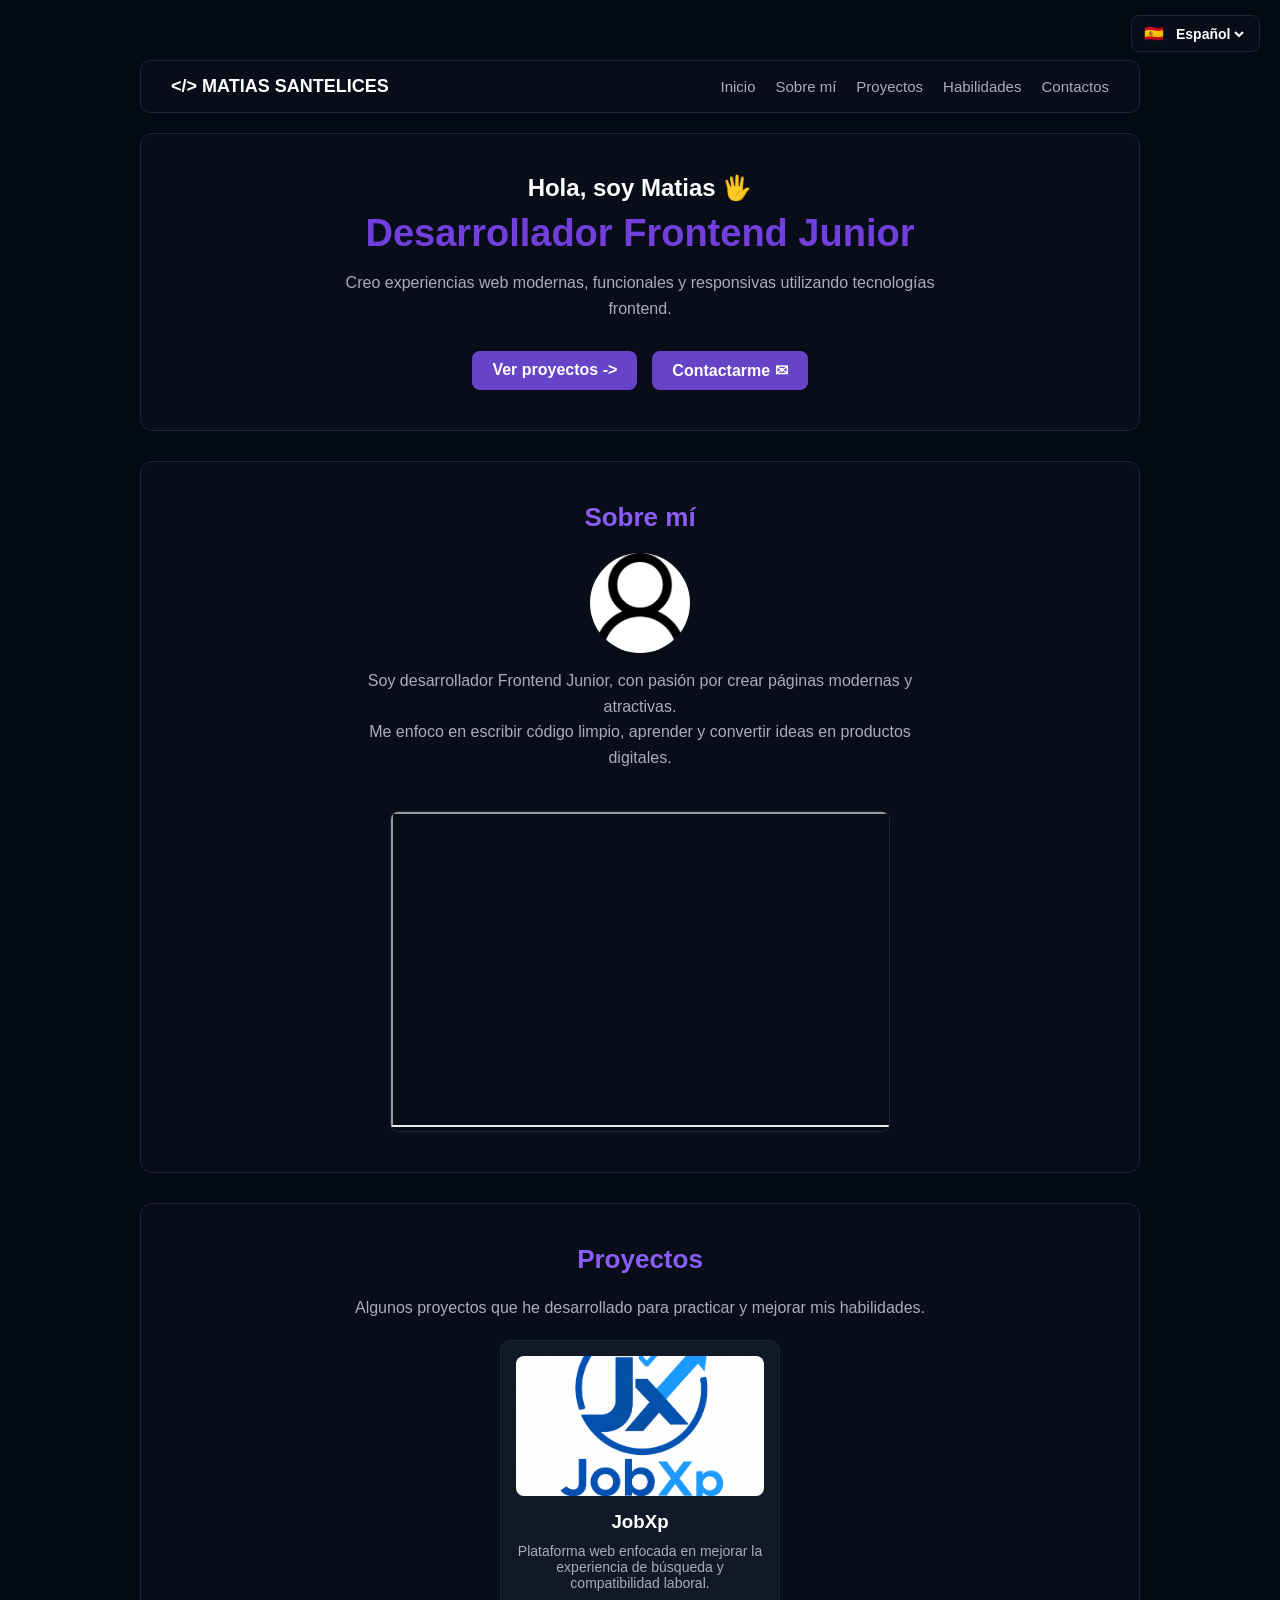
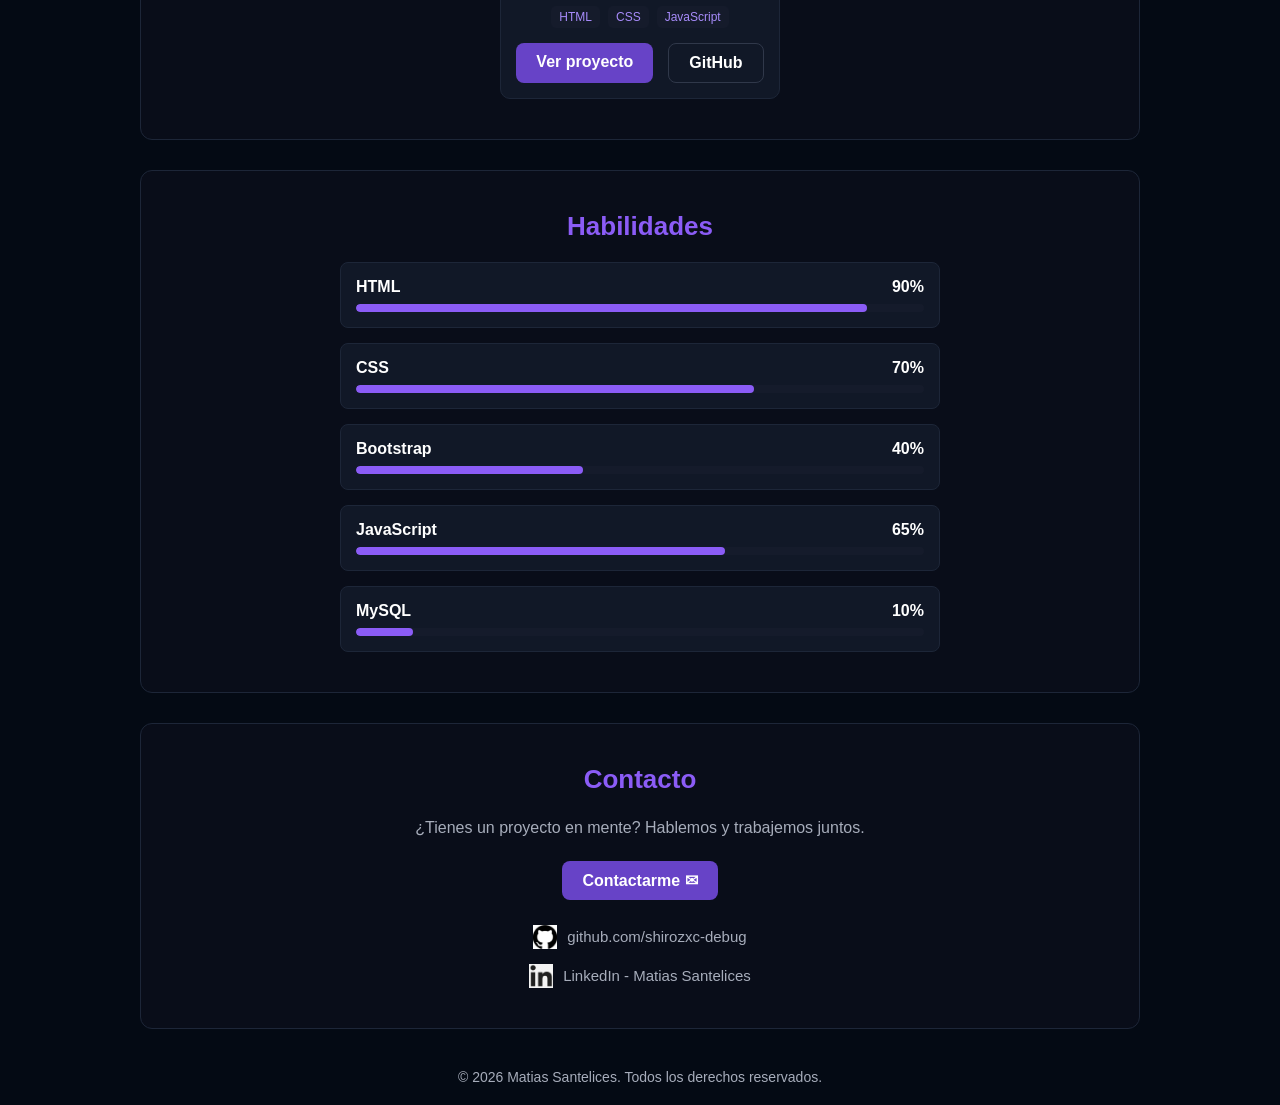
==== commit e0c2365d: "asd" ====
--- a/Portafolio/index.html
+++ b/Portafolio/index.html
@@ -60,14 +60,16 @@
                     Me enfoco en escribir código limpio, aprender y convertir ideas en productos digitales.
                 </p>
             </div>
-            <div class="contenedor-video">
-                <iframe width="560" height="315" src="https://www.youtube.com/embed/ELSm-G201Ls?si=acrBzftY3R5Zxudw"
-                    title="YouTube video player" frameborder="0" allow="accelerometer; 
-                    autoplay; clipboard-write; 
-                    encrypted-media; gyroscope; 
-                    picture-in-picture; web-share" referrerpolicy="strict-origin-when-cross-origin" allowfullscreen>
-                </iframe>
-            </div>
+<div class="contenedor-video">
+    <iframe width="560" 
+            height="315" 
+            src="https://www.youtube.com/embed/ELSm-G201Ls?si=acrBzftY3R5Zxudw" 
+            title="YouTube video player" 
+            allow="accelerometer; autoplay; clipboard-write; encrypted-media; gyroscope; picture-in-picture; web-share" 
+            referrerpolicy="strict-origin-when-cross-origin" 
+            allowfullscreen>
+    </iframe>
+</div>
         </section>
 
         <!-- PROYECTOS -->
